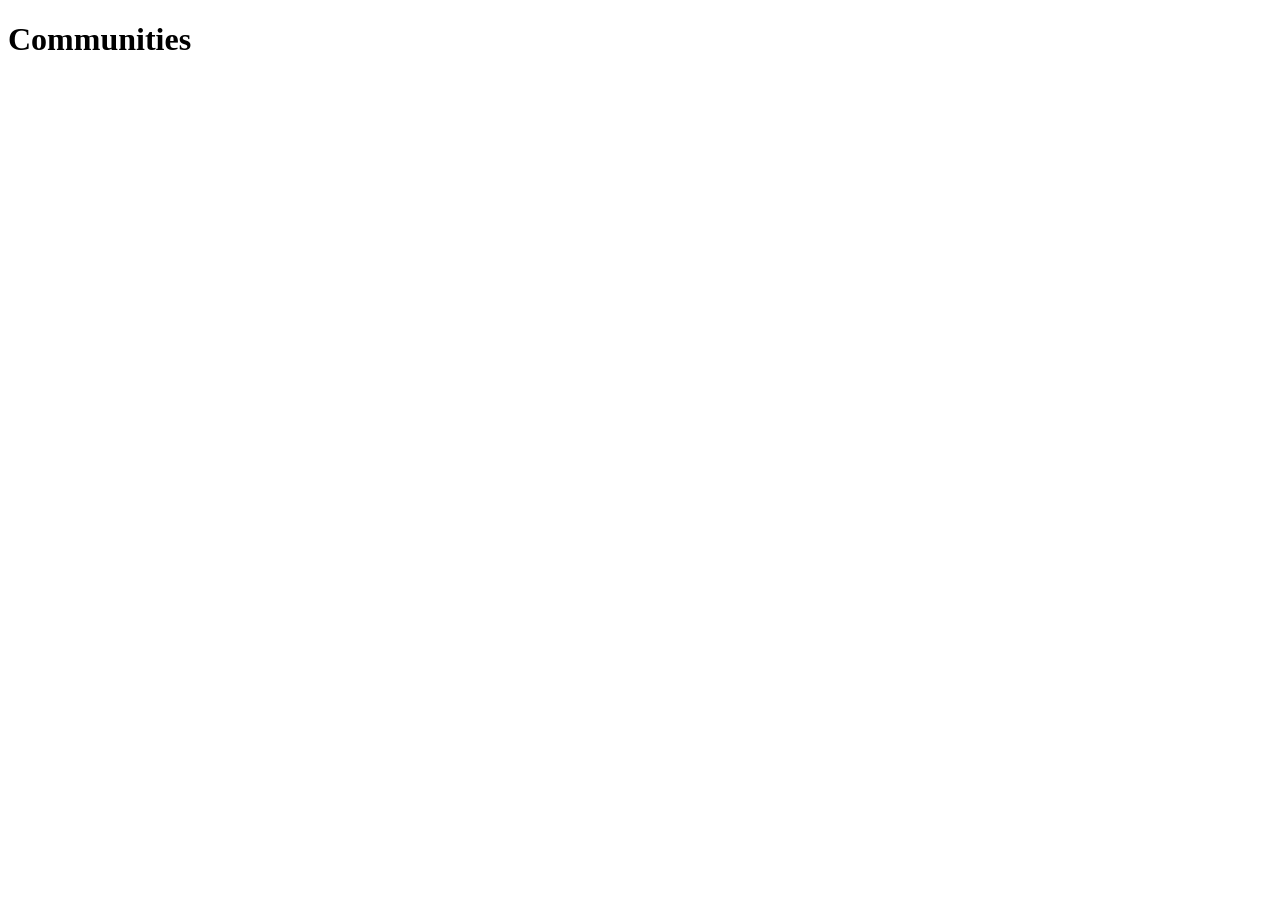
==== ask.html @ 49aaa766 "added project structure" ====
<!DOCTYPE html>
<html lang="en">
<head>
  <meta charset="UTF-8">
  <meta name="viewport" content="width=device-width, initial-scale=1.0">
  <title>Communities | UniSphere</title>
  <link rel="stylesheet" href="css/style.css">
</head>
<body>
  <h1>Communities</h1>
  <script src="js/main.js"></script>
</body>
</html>
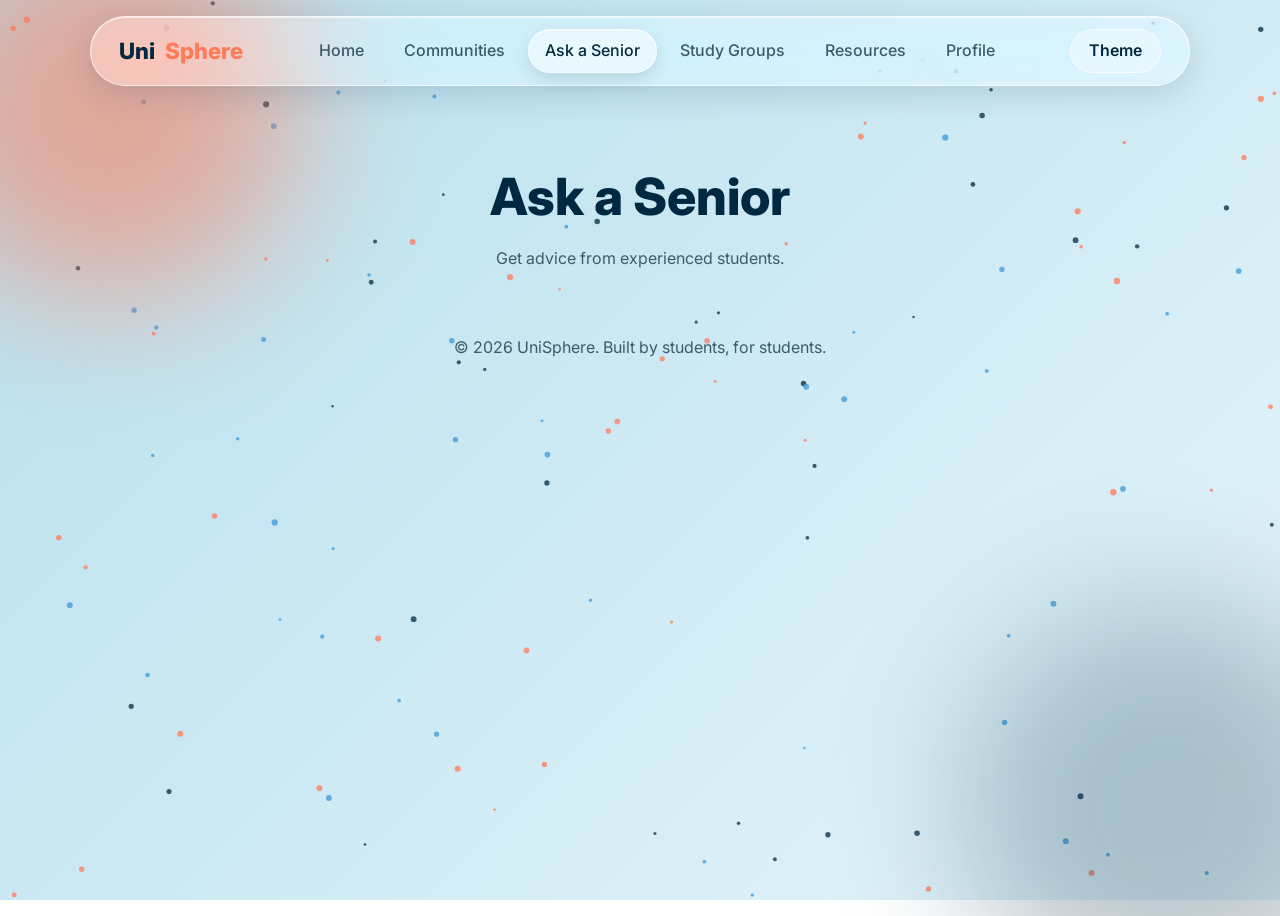
==== commit 5096d328: "added all pages, theme, dots background and navbar" ====
--- a/ask.html
+++ b/ask.html
@@ -1,13 +1,45 @@
 <!DOCTYPE html>
-<html lang="en">
+<html lang="en" data-theme="sky">
 <head>
   <meta charset="UTF-8">
   <meta name="viewport" content="width=device-width, initial-scale=1.0">
-  <title>Communities | UniSphere</title>
+  <title>Ask a Senior | UniSphere</title>
+  <link rel="preconnect" href="https://fonts.googleapis.com">
+  <link rel="preconnect" href="https://fonts.gstatic.com" crossorigin>
+  <link href="https://fonts.googleapis.com/css2?family=Inter:wght@400;500;600;700;800&display=swap" rel="stylesheet">
   <link rel="stylesheet" href="css/style.css">
 </head>
 <body>
-  <h1>Communities</h1>
+
+  <div class="blob blob-1"></div>
+  <div class="blob blob-2"></div>
+
+  <header class="navbar glass">
+    <a href="index.html" class="logo">Uni<span>Sphere</span></a>
+    <nav>
+      <a href="index.html">Home</a>
+      <a href="communities.html">Communities</a>
+      <a href="ask.html" class="active">Ask a Senior</a>
+      <a href="groups.html">Study Groups</a>
+      <a href="resources.html">Resources</a>
+      <a href="profile.html">Profile</a>
+    </nav>
+    <button id="themeToggle" class="theme-btn" aria-label="Switch theme">Theme</button>
+  </header>
+
+  <main>
+    <section class="page-title">
+      <h1>Ask a Senior</h1>
+      <p>Get advice from experienced students.</p>
+    </section>
+
+    <!-- Page content goes here -->
+  </main>
+
+  <footer class="footer">
+    <p>&copy; 2026 UniSphere. Built by students, for students.</p>
+  </footer>
+
   <script src="js/main.js"></script>
 </body>
 </html>
--- a/css/style.css
+++ b/css/style.css
@@ -0,0 +1,299 @@
+/* ===== THEMES ===== */
+
+/* Sky: soft blue, midnight navy, coral orange */
+:root,
+[data-theme="sky"] {
+  --bg-1: #B6DFED;
+  --bg-2: #e6f5fb;
+  --text: #002941;
+  --muted: #3d5a6b;
+  --accent: #FF7A59;
+  --on-accent: #002941;
+  --glass: rgba(255, 255, 255, 0.35);
+  --glass-border: rgba(255, 255, 255, 0.65);
+  --shadow: 0 8px 32px rgba(0, 41, 65, 0.15);
+  --dot-1: #002941;
+  --dot-2: #3b9ad9;
+  --dot-3: #FF7A59;
+}
+
+/* Night: raven black, powder blue, poppy red */
+[data-theme="night"] {
+  --bg-1: #0D0D0F;
+  --bg-2: #1a1c24;
+  --text: #B0E0E6;
+  --muted: #8fb0b8;
+  --accent: #E03A3E;
+  --on-accent: #ffffff;
+  --glass: rgba(176, 224, 230, 0.08);
+  --glass-border: rgba(176, 224, 230, 0.22);
+  --shadow: 0 8px 32px rgba(0, 0, 0, 0.5);
+   --dot-1: #B0E0E6;
+  --dot-2: #6ea8ff;
+  --dot-3: #E03A3E;
+}
+
+/* ===== BASE ===== */
+* { margin: 0; padding: 0; box-sizing: border-box; }
+
+html { scroll-behavior: smooth; }
+
+body {
+  font-family: 'Inter', sans-serif;
+  color: var(--text);
+  line-height: 1.6;
+  min-height: 100vh;
+  background: linear-gradient(135deg, var(--bg-1), var(--bg-2));
+  background-attachment: fixed;
+  transition: background 0.4s, color 0.4s;
+}
+
+a { text-decoration: none; color: inherit; }
+
+/* ===== LIQUID GLASS ===== */
+.glass {
+  background: var(--glass);
+  backdrop-filter: blur(18px) saturate(160%);
+  -webkit-backdrop-filter: blur(18px) saturate(160%);
+  border: 1px solid var(--glass-border);
+  box-shadow: var(--shadow), inset 0 1px 0 rgba(255, 255, 255, 0.6);
+}
+
+/* Floating background blobs */
+.blob {
+  position: fixed;
+  border-radius: 50%;
+  filter: blur(70px);
+  z-index: -1;
+  animation: float 14s ease-in-out infinite alternate;
+}
+
+.blob-1 {
+  width: 380px; height: 380px;
+  background: var(--accent);
+  opacity: 0.55;
+  top: -80px; left: -80px;
+}
+
+.blob-2 {
+  width: 420px; height: 420px;
+  background: var(--text);
+  opacity: 0.25;
+  bottom: -120px; right: -100px;
+  animation-delay: -5s;
+}
+
+@keyframes float {
+  from { transform: translate(0, 0) scale(1); }
+  to   { transform: translate(40px, 30px) scale(1.1); }
+}
+
+/* ===== NAVBAR ===== */
+.navbar {
+  position: sticky;
+  top: 16px;
+  z-index: 100;
+  width: min(1100px, 92%);
+  margin: 16px auto 0;
+  padding: 12px 28px;
+  border-radius: 999px;
+  display: flex;
+  justify-content: space-between;
+  align-items: center;
+  gap: 16px;
+}
+
+.logo { font-size: 1.4rem; font-weight: 800; }
+.logo span { color: var(--accent); }
+
+.navbar nav { display: flex; gap: 6px; }
+
+.navbar nav a {
+  font-weight: 500;
+  color: var(--muted);
+  padding: 8px 16px;
+  border-radius: 999px;
+  border: 1px solid transparent;
+  transition: transform 0.25s ease, background 0.25s, border-color 0.25s,
+              color 0.25s, box-shadow 0.25s;
+}
+
+.navbar nav a:hover,
+.navbar nav a.active {
+  color: var(--text);
+  background: var(--glass);
+  border-color: var(--glass-border);
+  backdrop-filter: blur(10px);
+  -webkit-backdrop-filter: blur(10px);
+  box-shadow: 0 6px 18px rgba(0, 0, 0, 0.12),
+              inset 0 1px 0 rgba(255, 255, 255, 0.5);
+}
+
+.navbar nav a:hover {
+  transform: scale(1.12) translateY(-2px);
+}
+
+.theme-btn {
+  font: inherit;
+  font-weight: 600;
+  padding: 8px 18px;
+  border-radius: 999px;
+  border: 1px solid var(--glass-border);
+  background: var(--glass);
+  color: var(--text);
+  cursor: pointer;
+  transition: transform 0.2s;
+}
+
+.theme-btn:hover { transform: scale(1.06); }
+
+/* ===== HERO ===== */
+.hero {
+  min-height: 70vh;
+  display: flex;
+  flex-direction: column;
+  justify-content: center;
+  align-items: center;
+  text-align: center;
+  padding: 60px 6%;
+}
+
+.hero h1 {
+  font-size: clamp(2.4rem, 6vw, 4.2rem);
+  font-weight: 800;
+  line-height: 1.12;
+  margin-bottom: 20px;
+}
+
+.highlight {
+  background: linear-gradient(transparent 62%, var(--accent) 62%);
+  padding: 0 6px;
+}
+
+.hero p {
+  max-width: 540px;
+  color: var(--muted);
+  font-size: 1.15rem;
+  margin-bottom: 32px;
+}
+
+.hero-buttons { display: flex; gap: 16px; flex-wrap: wrap; justify-content: center; }
+
+/* ===== BUTTONS ===== */
+.btn {
+  padding: 14px 30px;
+  border-radius: 999px;
+  font-weight: 600;
+  transition: transform 0.25s, box-shadow 0.25s;
+}
+
+.btn:hover { transform: translateY(-3px); }
+
+.btn-primary {
+  background: var(--accent);
+  color: var(--on-accent);
+  box-shadow: 0 10px 24px rgba(0, 0, 0, 0.15);
+}
+
+.btn-glass {
+  background: var(--glass);
+  border: 1px solid var(--glass-border);
+  backdrop-filter: blur(12px);
+  -webkit-backdrop-filter: blur(12px);
+}
+
+/* ===== FEATURE CARDS ===== */
+.features {
+  width: min(1100px, 92%);
+  margin: 0 auto 80px;
+  display: grid;
+  grid-template-columns: repeat(auto-fit, minmax(240px, 1fr));
+  gap: 24px;
+}
+
+.card {
+  padding: 28px;
+  border-radius: 24px;
+  transition: transform 0.3s;
+}
+
+.card:hover { transform: translateY(-6px); }
+
+.card h3 { margin-bottom: 8px; }
+.card p { color: var(--muted); }
+
+/* ===== FOOTER ===== */
+.footer {
+  text-align: center;
+  padding: 24px;
+  color: var(--muted);
+}
+
+/* ===== MOBILE ===== */
+@media (max-width: 800px) {
+  .navbar {
+    flex-direction: column;
+    border-radius: 28px;
+    padding: 16px;
+  }
+  .navbar nav { flex-wrap: wrap; justify-content: center; gap: 12px; }
+}
+
+@media (prefers-reduced-motion: reduce) {
+  .blob { animation: none; }
+}
+
+.dots-canvas {
+  position: fixed;
+  inset: 0;
+  z-index: -1;
+  pointer-events: none;
+}
+
+.card {
+  position: relative;
+  overflow: hidden;
+  transition: transform 0.15s ease-out;
+}
+
+.card::before {
+  content: "";
+  position: absolute;
+  inset: 0;
+  background: radial-gradient(240px circle at var(--mx, 50%) var(--my, 50%), rgba(255, 255, 255, 0.35), transparent 60%);
+  opacity: 0;
+  transition: opacity 0.3s;
+  pointer-events: none;
+}
+
+.card:hover::before { opacity: 1; }
+
+/* ===== PAGE TITLE (inner pages) ===== */
+.page-title {
+  text-align: center;
+  padding: 70px 6% 40px;
+}
+
+.page-title h1 {
+  font-size: clamp(2rem, 5vw, 3.2rem);
+  font-weight: 800;
+}
+
+.page-title p {
+  color: var(--muted);
+  margin-top: 8px;
+}
+
+/* ===== LOGO ===== */
+.logo {
+  display: flex;
+  align-items: center;
+  gap: 10px;
+}
+
+.logo img {
+  height: 36px;
+  width: auto;
+}
+
+.logo-text span { color: var(--accent); }
